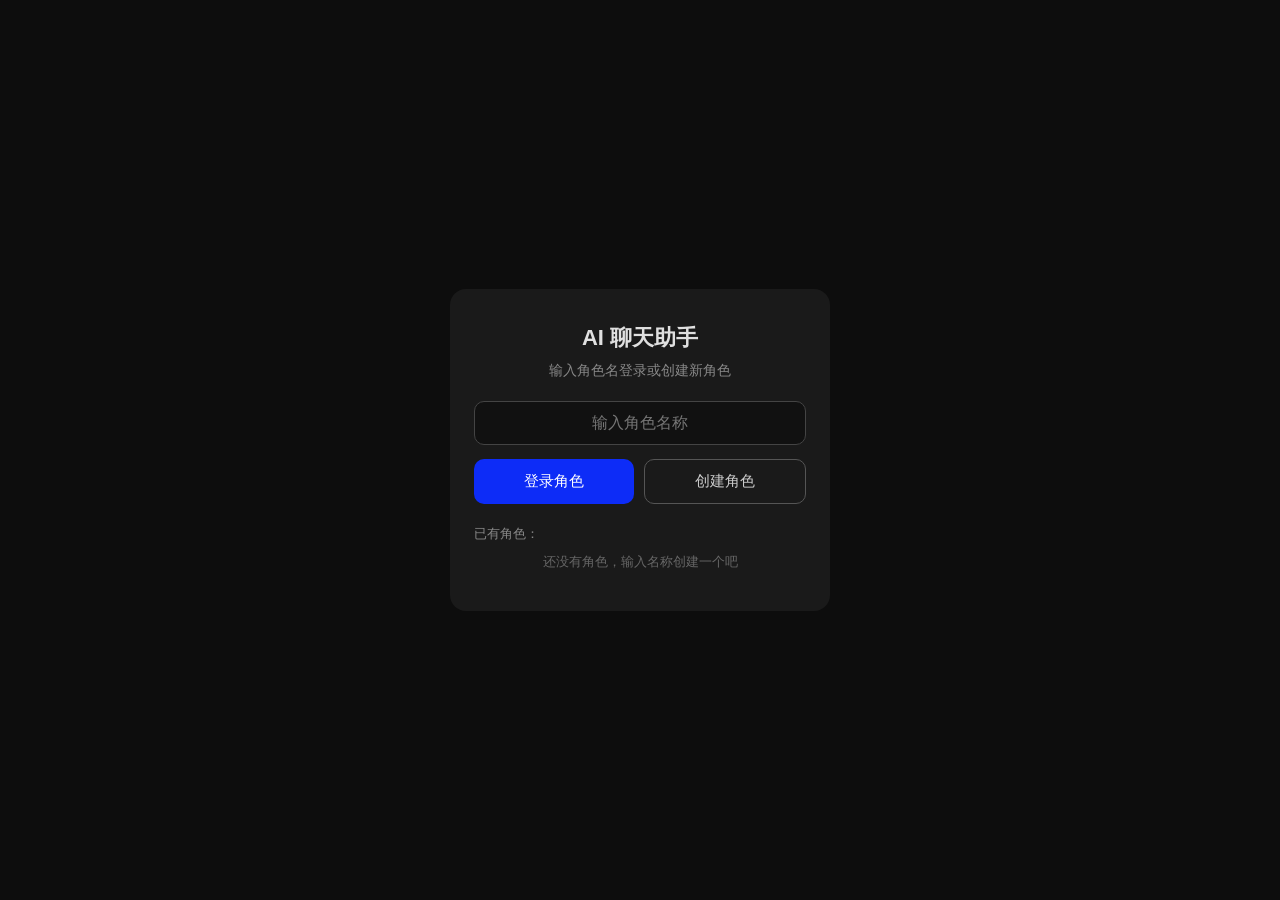
==== index.html @ 61cebd00 "清空聊天记录功能修改" ====
<!DOCTYPE html>
<html lang="zh-CN">
<head>
<meta charset="UTF-8">
<meta name="viewport" content="width=device-width,initial-scale=1.0,maximum-scale=1.0,user-scalable=no,viewport-fit=cover">
<title>AI Chat Theater</title>
<style>
/* ===== Reset & Base ===== */
*,*::before,*::after{box-sizing:border-box;margin:0;padding:0}
html,body{height:100%;overflow:hidden;font-family:-apple-system,BlinkMacSystemFont,"Segoe UI",Roboto,"PingFang SC","Microsoft YaHei",sans-serif;font-size:16px;line-height:1.5;color:#333;background:#fff;-webkit-text-size-adjust:100%;-webkit-tap-highlight-color:transparent}
input,textarea,button,select{font-family:inherit;font-size:inherit;outline:none}
button{border:none;background:none;cursor:pointer;-webkit-tap-highlight-color:transparent}
textarea{resize:none}

/* ===== Variables ===== */
:root{
  --primary:hwb(232 5% 3%);
  --primary-dark:#1164ca;
  --bg-chat:#0d0d0d;
  
  --bubble-ai:#1a1a1a;
  --text:#e0e0e0;
  --text-secondary:#999;
  --topbar-bg:#111;
  --inputbar-bg:#111;
  --overlay-bg:rgba(0,0,0,0.7);
  --shadow-sm:0 1px 3px rgba(0,0,0,.25);
  --shadow-md:0 2px 12px rgba(0,0,0,.35);
  --radius:10px;
  --safe-t:env(safe-area-inset-top,0px);
  --safe-b:env(safe-area-inset-bottom,0px);
  --topbar-h:52px;
  --inputbar-h:56px;
}

/* ===== App Shell ===== */
#app{display:flex;flex-direction:column;height:100%;height:100vh;height:100dvh;background:var(--topbar-bg)}

/* ===== Top Bar ===== */
#topBar{position:relative;display:flex;align-items:center;justify-content:center;height:var(--topbar-h);padding:0 16px;padding-top:var(--safe-t);background:var(--topbar-bg);box-shadow:var(--shadow-sm);z-index:10;flex-shrink:0}
#topBar .ai-name{font-size:17px;font-weight:600;color:var(--text)}
#settingsBtn{position:absolute;right:12px;bottom:8px;width:40px;height:40px;display:flex;align-items:center;justify-content:center;font-size:22px;border-radius:50%;color:#aaa;transition:background .2s}
#settingsBtn:active{background:rgba(255,255,255,.1)}

/* ===== Chat Area ===== */
#chatArea{flex:1;overflow-y:auto;padding:12px 14px;padding-bottom:8px;background:var(--bg-chat);background-size:cover;background-position:center;scroll-behavior:smooth;-webkit-overflow-scrolling:touch}
#chatArea::-webkit-scrollbar{width:3px}
#chatArea::-webkit-scrollbar-thumb{background:rgba(255,255,255,.15);border-radius:3px}

/* Welcome */
.welcome{text-align:center;color:var(--text-secondary);padding:60px 20px 40px;font-size:15px;line-height:1.8}
.welcome strong{display:block;font-size:18px;color:var(--text);margin-bottom:8px}
.welcome .hint{color:#777;font-size:14px;margin-top:12px}

/* ===== Message Bubbles ===== */
.msg-wrap{margin-bottom:14px;display:flex;flex-direction:column;animation:msgIn .25s ease-out}
@keyframes msgIn{from{opacity:0;transform:translateY(8px)}to{opacity:1;transform:translateY(0)}}
.msg-wrap.user{align-items:flex-end}
.msg-wrap.assistant{align-items:flex-start}
.msg-wrap.system{align-items:center}

.bubble{max-width:82%;padding:10px 14px;border-radius:var(--radius);word-break:break-word;white-space:pre-wrap;font-size:15px;line-height:1.6;position:relative}
.msg-wrap.user .bubble{background:rgba(12,170,222,0.7);border-bottom-right-radius:4px;color:var(--text);backdrop-filter:blur(8px);box-shadow:0 4px 15px rgba(0,0,0,0.15)}
.msg-wrap.assistant .bubble{background:var(--bubble-ai);border-bottom-left-radius:4px;box-shadow:var(--shadow-sm);color:var(--text)}
.msg-wrap.system .bubble{background:rgba(255,255,255,.08);color:var(--text-secondary);font-size:13px;padding:6px 12px;border-radius:6px;max-width:90%;text-align:center}
.msg-wrap.system .bubble.error{background:#3d1f1f;color:#ff6b6b}
.msg-wrap.system .bubble.summary-note{background:#1a3a1a;color:#4caf50;font-size:13px}

.msg-time{font-size:11px;color:#b0b0b0;margin:2px 6px 0}
.msg-wrap.user .msg-time{text-align:right}

/* Streaming cursor */
.bubble.streaming::after{content:"|";;display:inline;animation:blink .8s step-end infinite;color:var(--text);margin-left:1px}
@keyframes blink{0%,100%{opacity:1}50%{opacity:0}}

/* ===== Input Bar ===== */
#inputBar{display:flex;align-items:flex-end;gap:8px;padding:6px 10px;padding-bottom:calc(6px + var(--safe-b));background:var(--inputbar-bg);border-top:1px solid rgba(255,255,255,.08);flex-shrink:0}
#messageInput{flex:1;min-height:40px;max-height:120px;padding:10px 14px;border:1px solid #444;border-radius:20px;background:#1a1a1a;color:#e0e0e0;font-size:16px;line-height:1.4;outline:none;transition:border-color .2s}
#messageInput:focus{border-color:var(--primary)}
#sendBtn{width:44px;height:44px;display:flex;align-items:center;justify-content:center;background:var(--primary);border-radius:50%;color:#fff;font-size:18px;flex-shrink:0;transition:transform .15s,opacity .2s;box-shadow:0 2px 6px rgba(7,193,96,.3)}
#sendBtn:active{transform:scale(.92)}
#sendBtn:disabled{opacity:.4;transform:none;box-shadow:none}

/* ===== Settings Overlay ===== */
#settingsOverlay{position:fixed;inset:0;z-index:1000;visibility:hidden;transition:visibility .3s}
#settingsOverlay.active{visibility:visible}
#settingsOverlay .overlay-bg{position:absolute;inset:0;background:var(--overlay-bg);opacity:0;transition:opacity .3s}
#settingsOverlay.active .overlay-bg{opacity:1}

#settingsPanel{position:absolute;top:0;right:0;bottom:0;width:88%;max-width:380px;background:#1a1a1a;display:flex;flex-direction:column;transform:translateX(100%);transition:transform .3s cubic-bezier(.4,0,.2,1);box-shadow:-4px 0 20px rgba(0,0,0,.5)}
#settingsOverlay.active #settingsPanel{transform:translateX(0)}

.settings-header{display:flex;align-items:center;justify-content:space-between;padding:16px 18px;padding-top:calc(16px + var(--safe-t));border-bottom:1px solid #333;flex-shrink:0}
.settings-header h2{font-size:18px;font-weight:600}
#closeSettingsBtn{width:36px;height:36px;display:flex;align-items:center;justify-content:center;font-size:20px;border-radius:50%;color:#888}
#closeSettingsBtn:active{background:#f0f0f0}

.settings-body{flex:1;overflow-y:auto;padding:18px;padding-bottom:calc(30px + var(--safe-b));-webkit-overflow-scrolling:touch}
.settings-body .label{display:block;font-size:14px;font-weight:500;color:var(--text);margin-bottom:6px;margin-top:18px}
.settings-body .label:first-child{margin-top:0}
.settings-body .desc{font-size:12px;color:#888;margin-bottom:8px}

.settings-body input[type="text"],
.settings-body input[type="password"],
.settings-body textarea{width:100%;padding:10px 12px;border:1px solid #444;border-radius:8px;background:#1a1a1a;font-size:15px;transition:border .2s,background .2s;color:#e0e0e0}
.settings-body input:focus,
.settings-body textarea:focus{border-color:var(--primary);background:#252525}
.settings-body textarea{min-height:80px;line-height:1.5}

.btn-block{display:block;width:100%;padding:11px 0;border-radius:8px;font-size:15px;font-weight:500;text-align:center;transition:background .2s,opacity .2s}
.btn-block:active{opacity:.75}
.btn-primary{background:var(--primary);color:#fff}
.btn-outline{background:transparent;border:1px solid #555;color:#ccc}
.btn-outline:active{background:rgba(255,255,255,.08)}
.btn-danger{background:#2a1a1a;border:1px solid #5a2020;color:#ff6b6b}
.btn-danger:active{background:rgba(255,255,255,.05)}
.btn-upload{background:#2a2a2a;color:var(--text)}
.btn-upload:active{background:#353535}

.settings-body hr{border:none;border-top:1px solid #333;margin:20px 0}
.settings-body .spacer{height:12px}
.history-entry{display:flex;gap:8px;margin-bottom:8px;align-items:center}
.history-entry input{flex:1;min-width:0;padding:9px 12px;border:1px solid #444;border-radius:8px;background:#1a1a1a;font-size:15px;transition:border .2s;color:#e0e0e0}
.history-entry input:focus{border-color:var(--primary);background:#252525}
.history-del-btn{width:36px;height:36px;border-radius:50%;border:none;background:#2a2a2a;color:#ff6b6b;font-size:16px;display:flex;align-items:center;justify-content:center;flex-shrink:0}
.history-del-btn:active{background:#4a1a1a}

/* ===== Landscape tweaks ===== */
@media(max-width:480px){
  #settingsPanel{width:92%}
  .bubble{max-width:88%}
}
@media(min-width:768px){
  #app{max-width:480px;margin:0 auto;box-shadow:0 0 30px rgba(0,0,0,.3);border-left:1px solid #333;border-right:1px solid #333}
}
/* ===== Login Screen ===== */
#loginOverlay{position:fixed;inset:0;z-index:2000;background:#0d0d0d;display:flex;align-items:center;justify-content:center}
#loginBox{width:85%;max-width:380px;padding:32px 24px;background:#1a1a1a;border-radius:16px;text-align:center}
#loginBox h2{color:#e0e0e0;font-size:22px;font-weight:600;margin-bottom:6px}
#loginBox p{color:#888;font-size:14px;margin-bottom:20px}
#charNameInput{width:100%;padding:12px 16px;border:1px solid #444;border-radius:10px;background:#111;color:#e0e0e0;font-size:16px;text-align:center;margin-bottom:14px;outline:none}
#charNameInput:focus{border-color:var(--primary)}
.login-btn-group{display:flex;gap:10px}
.login-btn-group button{flex:1;padding:12px;border-radius:10px;font-size:15px;font-weight:500;border:none;cursor:pointer}
#loginCharBtn{background:var(--primary);color:#fff}
#createCharBtn{background:transparent;border:1px solid #555;color:#ccc}
#loginCharBtn:active,#createCharBtn:active{opacity:.7}
#charListWrap{margin-top:20px;text-align:left}
#charListWrap p{color:#888;font-size:13px;margin-bottom:8px}
.char-list-item{padding:10px 14px;background:#111;border-radius:8px;color:#e0e0e0;font-size:15px;margin-bottom:6px;cursor:pointer;transition:background .15s}
.char-list-item:active{background:#252525}
/* ===== Message Actions ===== */
.msg-actions{margin-top:6px;display:none;gap:6px;align-self:flex-start;margin-bottom:-8px}
.msg-actions.show{display:flex}
.msg-action-btn{padding:5px 12px;border-radius:6px;font-size:12px;border:none;background:hwb(58 0% 9%);color:#000;cursor:pointer;line-height:1.3}
.msg-action-btn:active{opacity:.8}

/* ===== Formatted text & Narration ===== */
.paren-text{font-style:italic;color:#999}
.msg-wrap.narration{align-items:center}
.msg-wrap.narration .bubble{background:rgba(0,0,0,0.3);color:#fff;text-align:center;max-width:85%}
#identityBar{display:none;background:#000;color:#fff;text-align:center;padding:4px 10px;font-size:13px;flex-shrink:0;border-top:1px solid #333}

.edit-mode{width:100%;margin-top:4px}
.edit-textarea{width:100%;min-height:70px;padding:8px 10px;border:1px solid var(--primary);border-radius:8px;background:#1a1a1a;color:#e0e0e0;font-size:14px;line-height:1.5;resize:vertical;outline:none;font-family:inherit;box-sizing:border-box}
.edit-actions{display:flex;gap:8px;margin-top:6px}
.edit-actions button{flex:1;padding:7px 0;border-radius:6px;font-size:13px;font-weight:500;border:none;cursor:pointer}
.confirm-edit{background:var(--primary);color:#fff}
.cancel-edit{background:transparent;border:1px solid #555;color:#aaa}
.confirm-edit:active,.cancel-edit:active{opacity:.7}
</style>
</head>
<body>

<div id="app">
  <header id="topBar">
<span class="ai-name">登录</span>
    <button id="settingsBtn" aria-label="设置">⚙️</button>
  </header>

  <main id="chatArea"></main>
  <div id="identityBar"></div>
  <footer id="inputBar">
    <textarea id="messageInput" rows="1" placeholder="输入消息…" enterkeyhint="send"></textarea>
    <button id="sendBtn" aria-label="发送">➤</button>
  </footer>
</div>

<div id="settingsOverlay">
  <div class="overlay-bg" id="settingsOverlayBg"></div>
  <div id="settingsPanel">
    <div class="settings-header">
      <h2>设置</h2>
      <button id="closeSettingsBtn" aria-label="关闭">✕</button>
    </div>
    <div class="settings-body">
      <span class="label">当前角色</span>
      <span id="currentCharDisplay" style="color:var(--primary);font-size:15px;font-weight:500">未登录</span>
      <div class="spacer"></div>
      <button class="btn-block btn-outline" id="switchCharBtn">切换角色</button>
      <div class="spacer"></div>
      <button class="btn-block btn-danger" id="deleteCharBtn">删除此角色</button>
      <hr>
 
      <span class="label">DeepSeek API Key</span>
      <span class="desc">填入你的 DeepSeek API 密钥，格式如 sk-xxxxxxxx</span>
      <input type="password" id="apiKeyInput" placeholder="sk-..." autocomplete="off">

      <span class="label">AI 人设与世界观</span>
      <span class="desc">在这里写入你想让 AI 扮演的角色和世界设定，实时生效</span>
      <textarea id="systemPromptInput" rows="5" placeholder="例如：你是修仙界的师姐，说话带古风，语气温柔但偶尔毒舌…"></textarea>

      <span class="label">回复风格指令</span>
      <span class="desc">额外要求，如「用毒舌吐槽风格」「用温柔文艺风格」等</span>
     <input type="text" id="styleInput" placeholder="例：用毒舌吐槽风格">
      
      <span class="label">我是谁</span>
      <span class="desc">告诉 AI 你的身份信息，作为全局记忆</span>
      <textarea id="userIdentityInput" rows="3" placeholder="例如：我是李明，28岁，软件工程师，正在准备考研…"></textarea>

      <span class="label">历史事件（全局记忆，优先级最高）</span>
      <span class="desc">重要事件永久保留在上下文中，不会被对话压缩影响。每条独立存储。</span>
      <div id="historyEventsContainer"></div>
      <div class="spacer"></div>
      <button class="btn-block btn-outline" id="addEventBtn">+ 添加历史事件</button>
      <div class="spacer"></div>
      <span class="label">关键信息</span>
      <span class="desc">让 AI 记住的关键信息，如人物关系、重要事件等</span>
      <div id="keyInfoContainer"></div>
      <div class="spacer"></div>
      <button class="btn-block btn-outline" id="addKeyInfoBtn">+ 添加关键信息</button>


      <div class="spacer"></div>
      <span class="label">角色（切换身份）</span>
      <span class="desc">创建角色身份，切换后以该角色身份与AI对话，气泡颜色同步变化</span>
      <div id="rolesContainer"></div>
      <div class="spacer"></div>
      <button class="btn-block btn-outline" id="addRoleBtn">+ 添加角色</button>
      <div class="spacer"></div>
      <button class="btn-block btn-primary" id="switchToMainBtn">回到主控身份</button>

      <div class="spacer"></div>
      <span class="label">当下状态</span>
      <span class="desc">记录当前时间、职务、事件、危机等实时信息</span>
      <textarea id="currentStateInput" rows="3" placeholder="例如：现在是2026年7月，我正在准备重要的演讲…"></textarea>

      <span class="label">聊天背景</span>
      <span class="desc">从相册选择图片作为聊天背景，关闭页面后依然保留</span>
      <div class="spacer"></div>
      <button class="btn-block btn-upload" id="bgUploadBtn">📷 上传背景图</button>
      <input type="file" id="bgFileInput" accept="image/*" hidden>
      <div class="spacer"></div>
      <button class="btn-block btn-outline" id="bgResetBtn">重置默认背景</button>

      <hr>

      <span class="label">数据迁移</span>
      <span class="desc">导出所有配置为 JSON 文件，方便换机备份</span>
      <div class="spacer"></div>
      <button class="btn-block btn-primary" id="exportBtn">📤 导出所有配置</button>
      <div class="spacer"></div>
      <button class="btn-block btn-outline" id="importBtn">📥 导入配置</button>
      <input type="file" id="importFileInput" accept=".json" hidden>

      <hr>

      <button class="btn-block btn-danger" id="clearChatBtn">🗑 清空聊天记录</button>
    </div>
  </div>
</div>

<!-- Login Overlay -->
<div id="loginOverlay">
  <div id="loginBox">
    <h2>AI 聊天助手</h2>
    <p>输入角色名登录或创建新角色</p>
    <input type="text" id="charNameInput" placeholder="输入角色名称" autocomplete="off">
    <div class="login-btn-group">
      <button id="loginCharBtn">登录角色</button>
      <button id="createCharBtn">创建角色</button>
    </div>
    <div id="charListWrap">
      <p>已有角色：</p>
      <div id="charListItems"></div>
    </div>
  </div>
</div>

<script>
/* ==============================================
   AI 聊天助手 — 完整应用脚本
   ============================================== */

const PRESET_COLORS = ['#C0392B','#FF6B6B','#E67E22','#F1C40F','#27AE60','#2ECC71','#00BCD4','#8E44AD'];
const DEEPSEEK_API = 'https://api.deepseek.com/chat/completions';
const MODEL = 'deepseek-v4-flash';
const MAX_MSG_BEFORE_SUMMARY = 30;
const RECENT_KEEP = 14;

const LS = {
  CHAR_PREFIX: 'ai_char_',
  CHAR_LIST: 'ai_char_list',
  CURRENT_CHAR: 'ai_current_char',
};

let state = {
   apiKey: '',
   systemPrompt: '',
   style: '',
   bgImage: '',
   messages: [],
   summary: '',
  userIdentity: '',
  historyEvents: [],
  keyInfo: [],
  currentState: '',
  currentCharacter: '',
  roles: [],
  currentRole: null,
  isStreaming: false,
  summarising: false,
};

const $ = id => document.getElementById(id);
 const chatArea = $('chatArea');
 const messageInput = $('messageInput');
 const sendBtn = $('sendBtn');
 const settingsOverlay = $('settingsOverlay');
 const apiKeyInput = $('apiKeyInput');
 const systemPromptInput = $('systemPromptInput');
 const styleInput = $('styleInput');
 const bgFileInput = $('bgFileInput');
 const importFileInput = $('importFileInput');
const userIdentityInput = $('userIdentityInput');
const currentStateInput = $('currentStateInput');
const historyEventsContainer = $('historyEventsContainer');
const addEventBtn = $('addEventBtn');
const switchCharBtn = $('switchCharBtn');
const deleteCharBtn = $('deleteCharBtn');
const charNameInput = $('charNameInput');
const loginCharBtn = $('loginCharBtn');
const createCharBtn = $('createCharBtn');

/* ---- Persistence ---- */
function getCharDataKey(name) {
  return LS.CHAR_PREFIX + name.toLowerCase().trim() + '_data';
}
function getCharMsgKey(name) {
  return LS.CHAR_PREFIX + name.toLowerCase().trim() + '_msg';
}
function getCharacterList() {
  try { return JSON.parse(localStorage.getItem(LS.CHAR_LIST) || '[]'); } catch(e) { return []; }
}
function saveCharacterList(list) {
  try { localStorage.setItem(LS.CHAR_LIST, JSON.stringify(list)); } catch(e) {}
}
function loadCharacterData(charName) {
  if (!charName) return;
  try {
    var d = JSON.parse(localStorage.getItem(getCharDataKey(charName)) || '{}');
    state.messages = JSON.parse(localStorage.getItem(getCharMsgKey(charName)) || '[]');
    state.apiKey = d.apiKey || '';
    state.systemPrompt = d.systemPrompt || '';
    state.style = d.style || '';
    state.userIdentity = d.userIdentity || '';
    state.bgImage = d.bgImage || '';
    state.historyEvents = Array.isArray(d.historyEvents) ? d.historyEvents : [];
    state.keyInfo = Array.isArray(d.keyInfo) ? d.keyInfo : [];
    state.roles = Array.isArray(d.roles) ? d.roles : [];
    state.currentRole = d.currentRole || null;
    state.currentState = d.currentState || '';
    state.summary = d.summary || '';
  } catch(e) { state.messages = []; }
}
function saveCurrentCharacter() {
  var name = state.currentCharacter;
  if (!name) return;
  try {
    localStorage.setItem(getCharDataKey(name), JSON.stringify({
      apiKey: state.apiKey, systemPrompt: state.systemPrompt, style: state.style,
      userIdentity: state.userIdentity, bgImage: state.bgImage,
      historyEvents: state.historyEvents, keyInfo: state.keyInfo, roles: state.roles, currentRole: state.currentRole, currentState: state.currentState,
      summary: state.summary
    }));
    localStorage.setItem(getCharMsgKey(name), JSON.stringify(state.messages));
  } catch(e) {
    addSystemMsg('⚠️ 存储空间不足，建议压缩背景图片或清理聊天记录', true);
  }
}

/* ---- Background ---- */
function applyBackground(url) {
  if (url) {
    chatArea.style.backgroundImage = 'url(' + JSON.stringify(url) + ')';
    chatArea.style.backgroundSize = 'cover';
    chatArea.style.backgroundPosition = 'center';
  } else {
    chatArea.style.backgroundImage = '';
    chatArea.style.backgroundColor = '#ededed';
  }
}

/* ---- Render Messages ---- */

function hexToRgba(h,a){var r=parseInt(h.slice(1,3),16),g=parseInt(h.slice(3,5),16),b=parseInt(h.slice(5,7),16);return 'rgba('+r+','+g+','+b+','+a+')'}
function renderMessages(scrollToBottom_) {
  if (scrollToBottom_ === undefined) scrollToBottom_ = true;
  chatArea.innerHTML = '';
  if (state.messages.length === 0) {
    const welcome = document.createElement('div');
    welcome.className = 'welcome';
    chatArea.appendChild(welcome);
    return;
  }
  for (let i = 0; i < state.messages.length; i++) {
    const msg = state.messages[i];
    const wrap = document.createElement('div');
    if (msg._narration) { wrap.className = 'msg-wrap narration'; } else { wrap.className = 'msg-wrap ' + msg.role; }
    const bubble = document.createElement('div');
    bubble.className = 'bubble';
    if (msg._streaming) bubble.classList.add('streaming');
    // Per-message role color for user bubbles
    if (msg.role === 'user' && msg._roleName && !msg._narration) {
      for (var ri = 0; ri < state.roles.length; ri++) {
        if (state.roles[ri].name === msg._roleName && !msg._narration) {
          bubble.style.backgroundColor = hexToRgba(state.roles[ri].color, 0.7);
          break;
        }
      }
    }
    bubble.innerHTML = formatMsgText(msg.content || '');
    wrap.appendChild(bubble);
    // Action buttons for AI messages
    if (msg.role === 'assistant' && !msg._streaming) {
      var _a = document.createElement('div'); _a.className = 'msg-actions';
      // backtrack button for non-latest AI messages
      if (i < state.messages.length - 1) {
        var _b = document.createElement('button'); _b.className = 'msg-action-btn'; _b.textContent = '回溯';
        _b.addEventListener('click', function(idx){return function(ev){ev.stopPropagation();backtrackMessage(idx);};}(i));
        _a.appendChild(_b);
      }
      // edit + regen + backtrack for latest AI message
      if (i === state.messages.length - 1) {
        var _e = document.createElement('button'); _e.className = 'msg-action-btn'; _e.textContent = '编辑';
        var _r = document.createElement('button'); _r.className = 'msg-action-btn'; _r.textContent = '重说';
        var _b = document.createElement('button'); _b.className = 'msg-action-btn'; _b.textContent = '回溯';
        _e.addEventListener('click', function(idx){return function(ev){ev.stopPropagation();startEdit(idx);};}(i));
        _r.addEventListener('click', function(ev){ev.stopPropagation();regenerateMessage();});
        _b.addEventListener('click', function(idx){return function(ev){ev.stopPropagation();backtrackMessage(idx);};}(i));
        _a.appendChild(_e); _a.appendChild(_r); _a.appendChild(_b);
      }
      wrap.appendChild(_a);
      bubble.addEventListener('click', function(el){return function(ev){ev.stopPropagation();document.querySelectorAll('.msg-actions.show').forEach(function(x){if(x!==el)x.classList.remove('show')});el.classList.toggle('show')};}(_a));
    }
    chatArea.appendChild(wrap);
  }
  if (scrollToBottom_) scrollToBottom();
}
function startEdit(index) {
  var wraps = document.querySelectorAll('.msg-wrap.assistant');
  if (wraps.length === 0) return;
  var wrap = wraps[wraps.length - 1];
  var ex = wrap.querySelector('.edit-mode');
  if (ex) { ex.style.display = 'block'; ex.querySelector('textarea').focus(); return; }
  var ed = document.createElement('div');
  ed.className = 'edit-mode';
  var ta = document.createElement('textarea');
  ta.className = 'edit-textarea';
  ta.value = state.messages[index].content || '';
  var btns = document.createElement('div');
  btns.className = 'edit-actions';
  var cf = document.createElement('button'); cf.className = 'confirm-edit'; cf.textContent = '确认';
  var cn = document.createElement('button'); cn.className = 'cancel-edit'; cn.textContent = '取消';
  btns.appendChild(cf); btns.appendChild(cn);
  ed.appendChild(ta); ed.appendChild(btns); wrap.appendChild(ed);
  ta.focus();
  cf.addEventListener('click', function(idx,ta2){return function(ev){ev.stopPropagation();var v=ta2.value.trim();if(v){state.messages[idx].content=v;saveCurrentCharacter();renderMessages();}};}(index,ta));
  cn.addEventListener('click', function(div){return function(ev){ev.stopPropagation();div.style.display='none';};}(ed));
}
function scrollToBottom() {
  requestAnimationFrame(function(){ chatArea.scrollTop = chatArea.scrollHeight; });
}
function getLastBubble() {
  const wraps = chatArea.querySelectorAll('.msg-wrap.assistant');
  if (wraps.length === 0) return null;
  return wraps[wraps.length - 1].querySelector('.bubble');
}
function updateStreamingBubble() {
  const lastMsg = state.messages[state.messages.length - 1];
  if (!lastMsg || lastMsg.role !== 'assistant') return;
  const bubble = getLastBubble();
  if (bubble) { bubble.textContent = lastMsg.content; bubble.classList.add('streaming'); }
  scrollToBottom();
}
function finishStreamingBubble() {
  const lastMsg = state.messages[state.messages.length - 1];
  if (!lastMsg || lastMsg.role !== 'assistant') return;
  delete lastMsg._streaming;
  const bubble = getLastBubble();
  if (bubble) { bubble.textContent = lastMsg.content; bubble.classList.remove('streaming'); }
}

/* ---- Build API Messages ---- */
function buildApiMessages() {
  const result = [];
  // 历史事件（优先级高于记忆压缩）
  for (let i = 0; i < state.historyEvents.length; i++) {
    const ev = (state.historyEvents[i] || '').trim();
    if (ev) {
      result.push({ role: 'system', content: '历史事件' + (i+1) + '：' + ev });
    }
  }
  // 当下状态
  if (state.currentState) {
    result.push({ role: 'system', content: '当前状态：' + state.currentState });
  }
  // 关键信息
  for (let i = 0; i < state.keyInfo.length; i++) {
    const ki = (state.keyInfo[i] || '').trim();
    if (ki) {
      result.push({ role: 'system', content: '关键信息' + (i+1) + '：' + ki });
    }
  }

  if (state.systemPrompt) {
    result.push({ role: 'system', content: state.systemPrompt }
);
  }
  // 对话摘要（记忆压缩，优先级较低）
  if (state.summary) {
    result.push({ role: 'system', content: '以下是之前的对话摘要，请参考这些信息保持连续性：\n' + state.summary });
  }
  // 当前角色信息（覆盖用户身份优先级）
  if (state.currentRole) {
    var roleText = getRoleSystemMsg();
    if (roleText) { result.push({ role: 'system', content: roleText }); }
  } else {
    // 用户身份
    if (state.userIdentity) {
      result.push({ role: 'system', content: '用户身份：' + state.userIdentity });
    }
  }
  // 最近对话
  const msgs = state.messages;
  const recent = msgs.slice(-RECENT_KEEP);
  for (let i = 0; i < recent.length; i++) {
    result.push({ role: recent[i].role, content: recent[i].content });
  }
  // 风格指令
  if (state.style) {
    result.push({ role: 'system', content: '回复时请遵循以下风格要求：' + state.style });
  }
  return result;
}

/* ---- Auto Summarize ---- */
async function autoSummarize() {
  if (state.summarising) return;
  if (state.messages.length <= MAX_MSG_BEFORE_SUMMARY) return;
  state.summarising = true;
  const total = state.messages.length;
  const toSummarize = state.messages.slice(0, total - RECENT_KEEP);
  if (toSummarize.length < 4) { state.summarising = false; return; }
  const summaryPrompt = [
    {
      role: 'system',
      content: '你是长期剧情记忆整理助手。请把已有长期摘要与新增对话合并重写为一份新的完整摘要。保留人物身份、关系变化、承诺、冲突、重要事件、时间线、用户偏好和未解决事项；合并重复内容，删除寒暄和无关细节。不要逐段追加旧摘要，必须重新压缩成一份连贯摘要。只输出摘要正文，不要解释。摘要必须控制在约 1000 tokens 以内。'
    },
  ];
  if (state.summary) {
    summaryPrompt.push({ role: 'system', content: '已有长期摘要：\n' + state.summary });
  }
  summaryPrompt.push({ role: 'system', content: '以下是需要并入长期记忆的新增对话：' });
  for (let i = 0; i < toSummarize.length; i++) {
    summaryPrompt.push({ role: toSummarize[i].role, content: toSummarize[i].content });
  }
  const noteWrap = document.createElement('div');
  noteWrap.className = 'msg-wrap system';
  noteWrap.innerHTML = '<div class="bubble summary-note">🔄 对话较长，正在压缩历史记忆…</div>';
  chatArea.appendChild(noteWrap);
  scrollToBottom();
  try {
    const res = await fetch(DEEPSEEK_API, {
      method: 'POST',
      headers: { 'Content-Type': 'application/json', 'Authorization': 'Bearer ' + state.apiKey },
      body: JSON.stringify({ model: MODEL, messages: summaryPrompt, stream: false, max_tokens: 1024 }),
    });
    if (!res.ok) { noteWrap.remove(); state.summarising = false; return; }
    const data = await res.json();
    const summary = data.choices?.[0]?.message?.content?.trim();
    if (summary) {
      state.summary = summary;
      saveCurrentCharacter();
      state.messages = state.messages.slice(-RECENT_KEEP);
      saveCurrentCharacter();
      noteWrap.querySelector('.bubble').textContent = '✅ 历史记忆已压缩，继续畅聊吧';
      var self = noteWrap;
      setTimeout(function(){ self.remove(); renderMessages(); }, 1500);
    } else {
      noteWrap.remove();
    }
  } catch (e) {
    noteWrap.remove();
  }
  state.summarising = false;
}

/* ---- Send Message ---- */
async function sendMessage() {
  const text = messageInput.value.trim();
  if (!text || state.isStreaming) return;
  if (!state.apiKey) {
    addSystemMsg('请先点击右上角 ⚙️ 设置你的 DeepSeek API Key');
    return;
  }
  messageInput.value = '';
  messageInput.style.height = 'auto';
  sendBtn.disabled = true;
  state.isStreaming = true;
  var isNarration = text.startsWith('/');
  var finalText = isNarration ? text.slice(1).trim() : text;
  if (isNarration && !finalText) { state.isStreaming = false; sendBtn.disabled = false; return; }
  state.messages.push({ role: 'user', content: finalText, _narration: isNarration || undefined, _roleName: state.currentRole || null });
  saveCurrentCharacter();
  renderMessages();
  const assistantMsg = { role: 'assistant', content: '', _streaming: true };
  state.messages.push(assistantMsg);
  renderMessages();
  const apiMessages = buildApiMessages();
  try {
    const response = await fetch(DEEPSEEK_API, {
      method: 'POST',
      headers: { 'Content-Type': 'application/json', 'Authorization': 'Bearer ' + state.apiKey },
      body: JSON.stringify({ model: MODEL, messages: apiMessages, stream: true, max_tokens: 4096 }),
    });
    if (!response.ok) {
      let errMsg = '请求失败 (' + response.status + ')';
      try { const errBody = await response.json(); errMsg = errBody.error?.message || errMsg; } catch(_) {}
      state.messages.pop();
      saveCurrentCharacter();
      renderMessages();
      addSystemMsg('❌ ' + errMsg, true);
      state.isStreaming = false; sendBtn.disabled = false;
      return;
    }
    const reader = response.body.getReader();
    const decoder = new TextDecoder();
    let buffer = '';
    let fullContent = '';
    while (true) {
      const { done, value } = await reader.read();
      if (done) break;
      buffer += decoder.decode(value, { stream: true });
      const lines = buffer.split('\n');
      buffer = lines.pop() || '';
      for (let j = 0; j < lines.length; j++) {
        const trimmed = lines[j].trim();
        if (!trimmed || !trimmed.startsWith('data:')) continue;
        const data = trimmed.slice(5).trim();
        if (data === '[DONE]') continue;
        try {
          const parsed = JSON.parse(data);
          const delta = parsed.choices?.[0]?.delta?.content || '';
          if (delta) { fullContent += delta; assistantMsg.content = fullContent; updateStreamingBubble(); }
        } catch(_) {}
      }
    }
    if (buffer.trim()) {
      const trimmed = buffer.trim();
      if (trimmed.startsWith('data:')) {
        const data = trimmed.slice(5).trim();
        if (data !== '[DONE]') {
          try {
            const parsed = JSON.parse(data);
            const delta = parsed.choices?.[0]?.delta?.content || '';
            if (delta) { fullContent += delta; assistantMsg.content = fullContent; updateStreamingBubble(); }
          } catch(_) {}
        }
      }
    }
    assistantMsg.content = fullContent;
    delete assistantMsg._streaming;
    finishStreamingBubble();
    saveCurrentCharacter();
    renderMessages();
    if (state.messages.length > MAX_MSG_BEFORE_SUMMARY) { autoSummarize(); }
  } catch (e) {
    state.messages.pop();
    saveCurrentCharacter();
    renderMessages();
    addSystemMsg('❌ 网络错误：' + (e.message || '请检查网络连接'), true);
  }
  state.isStreaming = false;
  sendBtn.disabled = false;
  messageInput.focus();
}

/* ---- Regenerate Message ---- */
async function regenerateMessage() {
  if (state.isStreaming) return;
  var aiIdx = -1;
  for (var ri = state.messages.length - 1; ri >= 0; ri--) {
    if (state.messages[ri].role === 'assistant') { aiIdx = ri; break; }
  }
  if (aiIdx === -1) return;
  var usrIdx = -1;
  for (var uj = aiIdx - 1; uj >= 0; uj--) {
    if (state.messages[uj].role === 'user') { usrIdx = uj; break; }
  }
  if (usrIdx === -1) return;
  state.messages.splice(aiIdx);
  saveCurrentCharacter();
  renderMessages();
  state.isStreaming = true;
  sendBtn.disabled = true;
  var astMsg = { role: 'assistant', content: '', _streaming: true };
  state.messages.push(astMsg);
  renderMessages();
  var apiMessages = buildApiMessages();
  try {
    var resp = await fetch(DEEPSEEK_API, {
      method: 'POST',
      headers: { 'Content-Type': 'application/json', 'Authorization': 'Bearer ' + state.apiKey },
      body: JSON.stringify({ model: MODEL, messages: apiMessages, stream: true, max_tokens: 4096 }),
    });
    if (!resp.ok) {
      state.messages.pop(); saveCurrentCharacter(); renderMessages();
      addSystemMsg('❌ 重说失败 (' + resp.status + ')', true);
      state.isStreaming = false; sendBtn.disabled = false; return;
    }
    var reader = resp.body.getReader();
    var decoder = new TextDecoder();
    var buffer = '';
    var fullContent = '';
    while (true) {
      var rdd = await reader.read();
      if (rdd.done) break;
      buffer += decoder.decode(rdd.value, { stream: true });
      var rawLines = buffer.split('\n');
      buffer = rawLines.pop() || '';
      for (var li = 0; li < rawLines.length; li++) {
        var ln = rawLines[li].trim();
        if (!ln || !ln.startsWith('data:')) continue;
        var dl = ln.slice(5).trim();
        if (dl === '[DONE]') continue;
        try { var pr = JSON.parse(dl); var dd = pr.choices?.[0]?.delta?.content || ''; if (dd) { fullContent += dd; astMsg.content = fullContent; updateStreamingBubble(); } } catch(_) {}
      }
    }
    astMsg.content = fullContent;
    delete astMsg._streaming;
    finishStreamingBubble();
    saveCurrentCharacter();
    renderMessages();
  } catch(e) {
    state.messages.pop(); saveCurrentCharacter(); renderMessages();
    addSystemMsg('❌ 网络错误：' + (e.message || '请检查网络连接'), true);
  }
  state.isStreaming = false;
  sendBtn.disabled = false;
}

/* ---- Helpers ---- */
function htmlspecialchars(s) {
  return s.replace(/&/g,'&amp;').replace(/</g,'&lt;').replace(/>/g,'&gt;').replace(/"/g,'&quot;');
}
function formatMsgText(text) {
  var s = htmlspecialchars(text);
  s = s.replace(/\(([^)]*)\)/g, '<span class="paren-text">($1)</span>');
  s = s.replace(/（([^）]*)）/g, '<span class="paren-text">（$1）</span>');
  return s;
}

function addSystemMsg(text, isError) {
  if (isError === undefined) isError = false;
  const wrap = document.createElement('div');
  wrap.className = 'msg-wrap system';
  const bubble = document.createElement('div');
  bubble.className = 'bubble' + (isError ? ' error' : '');
  bubble.textContent = text;
  wrap.appendChild(bubble);
  chatArea.appendChild(wrap);
  scrollToBottom();
}

/* ---- Export / Import ---- */
function exportAllData() {
  const data = {
    export_version: 1,
    exported_at: new Date().toISOString(),
    settings: {
     apiKey: state.apiKey,
     systemPrompt: state.systemPrompt,
     style: state.style,
     bgImage: state.bgImage,
     summary: state.summary,
      roles: state.roles,
      currentRole: state.currentRole,
      keyInfo: state.keyInfo,
      historyEvents: state.historyEvents,
      currentState: state.currentState,
      userIdentity: state.userIdentity,
   },
   messages: state.messages,
 };
  const blob = new Blob([JSON.stringify(data, null, 2)], { type: 'application/json' });
  const url = URL.createObjectURL(blob);
  const a = document.createElement('a');
  a.href = url;
  a.download = 'ai-chat-backup-' + new Date().toISOString().slice(0,10) + '.json';
  document.body.appendChild(a);
  a.click();
  document.body.removeChild(a);
  URL.revokeObjectURL(url);
}

function importData(file) {
  const reader = new FileReader();
  reader.onload = function(e) {
    try {
      const data = JSON.parse(e.target.result);
      if (!data.settings || !data.messages) { addSystemMsg('❌ 无效的配置文件格式', true); return; }
      const s = data.settings;
      state.apiKey = s.apiKey || '';
      state.systemPrompt = s.systemPrompt || '';
      state.style = s.style || '';
      state.bgImage = s.bgImage || '';
     state.summary = s.summary || '';
      state.historyEvents = Array.isArray(s.historyEvents) ? s.historyEvents : [];
      state.keyInfo = Array.isArray(s.keyInfo) ? s.keyInfo : [];
      state.roles = Array.isArray(s.roles) ? s.roles : [];
      state.currentRole = state.roles.some(function(role) { return role && role.name === s.currentRole; }) ? s.currentRole : null;
      state.currentState = s.currentState || '';
      state.userIdentity = s.userIdentity || '';
     state.messages = Array.isArray(data.messages) ? data.messages : [];
      saveCurrentCharacter();
      saveCurrentCharacter();
      syncSettingsUI();
    updateIdentityBar();
      applyBackground(state.bgImage);
      renderMessages();
      settingsOverlay.classList.remove('active');
      addSystemMsg('✅ 配置已成功导入');
    } catch (err) {
      addSystemMsg('❌ 导入失败：文件解析错误', true);
    }
  };
  reader.readAsText(file);
}

/* ---- Sync UI with state ---- */
function syncSettingsUI() {
  apiKeyInput.value = state.apiKey;
  systemPromptInput.value = state.systemPrompt;
  styleInput.value = state.style;
  userIdentityInput.value = state.userIdentity;
  currentStateInput.value = state.currentState;
  renderHistoryEvents();
  renderKeyInfo();
  renderRoles();
}

/* ---- Render History Events ---- */
function renderHistoryEvents() {
  historyEventsContainer.innerHTML = '';
  for (let i = 0; i < state.historyEvents.length; i++) {
    const div = document.createElement('div');
    div.className = 'history-entry';
    const input = document.createElement('input');
    input.type = 'text';
    input.value = state.historyEvents[i] || '';
    input.placeholder = '重要事件 ' + (i+1);
    input.addEventListener('change', function(idx) {
      return function() { state.historyEvents[idx] = this.value; saveCurrentCharacter(); };
    }(i));
    const delBtn = document.createElement('button');
    delBtn.className = 'history-del-btn';
    delBtn.textContent = '✕';
    delBtn.addEventListener('click', function(idx) {
      return function() { state.historyEvents.splice(idx, 1); saveCurrentCharacter(); renderHistoryEvents(); };
    }(i));
    div.appendChild(input);
    div.appendChild(delBtn);
    historyEventsContainer.appendChild(div);
  }
}
function renderKeyInfo() {
  var container = document.getElementById('keyInfoContainer');
  if (!container) return;
  container.innerHTML = '';
  for (var i = 0; i < state.keyInfo.length; i++) {
    var div = document.createElement('div');
    div.className = 'history-entry';
    var input = document.createElement('input');
    input.type = 'text';
    input.value = state.keyInfo[i] || '';
    input.placeholder = '关键信息 ' + (i+1);
    (function(idx){input.addEventListener('change',function(){state.keyInfo[idx]=this.value;saveCurrentCharacter();});})(i);
    var delBtn = document.createElement('button');
    delBtn.className = 'history-del-btn';
    delBtn.textContent = '✕';
    (function(idx){delBtn.addEventListener('click',function(){state.keyInfo.splice(idx,1);saveCurrentCharacter();renderKeyInfo();});})(i);
    div.appendChild(input);
    div.appendChild(delBtn);
    container.appendChild(div);
  }
}



/* ---- PWA Setup ---- */
function setupPWA() {
  function genIcon(size) {
    const c = document.createElement('canvas');
    c.width = size; c.height = size;
    const ctx = c.getContext('2d');
    ctx.fillStyle = '#07c160';
    ctx.fillRect(0, 0, size, size);
    ctx.fillStyle = '#fff';
    ctx.font = 'bold ' + (size*0.45) + 'px sans-serif';
    ctx.textAlign = 'center';
    ctx.textBaseline = 'middle';
    ctx.fillText('AI', size/2, size/2 + 2);
    return c.toDataURL();
  }
  const manifest = {
    name: 'AI 聊天助手',
    short_name: 'AI聊天',
    description: '智能AI聊天助手',
    start_url: location.href,
    display: 'standalone',
    orientation: 'portrait',
    background_color: '#ffffff',
    theme_color: '#07c160',
  };
  try {
    manifest.icons = [
      { src: genIcon(192), sizes: '192x192', type: 'image/png' },
      { src: genIcon(512), sizes: '512x512', type: 'image/png', purpose: 'any' }
    ];
    const blob = new Blob([JSON.stringify(manifest)], {type: 'application/json'});
    const link = document.createElement('link');
    link.rel = 'manifest';
    link.href = URL.createObjectURL(blob);
    document.head.appendChild(link);
  } catch(e) {}
  const meta = document.createElement('meta');
  meta.name = 'theme-color';
  meta.content = '#07c160';
  document.head.appendChild(meta);
}

/* ---- Character System ---- */
function showLoginScreen() {
  document.getElementById('loginOverlay').style.display = 'flex';
  document.getElementById('charNameInput').value = '';
  renderCharacterList();
}
function hideLoginScreen() {
  document.getElementById('loginOverlay').style.display = 'none';
}
function renderCharacterList() {
  var wrap = document.getElementById('charListItems'), list = getCharacterList();
  if (!wrap) return;
  if (list.length === 0) { wrap.innerHTML = '<p style="color:#666;font-size:13px;text-align:center">还没有角色，输入名称创建一个吧</p>'; return; }
  wrap.innerHTML = '';
  for (var i = 0; i < list.length; i++) {
    (function(n){
      var btn = document.createElement('div');
      btn.className = 'char-list-item';
      btn.textContent = n;
      btn.addEventListener('click', function(){ loginCharacter(n); });
      wrap.appendChild(btn);
    })(list[i]);
  }
}
function loginCharacter(name) {
  var list = getCharacterList();
  if (list.indexOf(name) === -1) { addSystemMsg('❌ 角色 "'+name+'" 不存在', true); return; }
  state.currentCharacter = name;
  loadCharacterData(name);
  localStorage.setItem(LS.CURRENT_CHAR, name);
  hideLoginScreen();
  syncSettingsUI();
  applyBackground(state.bgImage);
  renderMessages();
  var d = document.getElementById('currentCharDisplay');
if (d) d.textContent = name;
  document.querySelector('.ai-name').textContent = name;
  document.getElementById('settingsOverlay').classList.remove('active');
}
function createCharacter(name) {
  var t = name.trim();
  if (!t) { addSystemMsg('⚠️ 请输入角色名称', true); return; }
  var list = getCharacterList();
  if (list.indexOf(t) !== -1) { addSystemMsg('⚠️ 角色 "'+t+'" 已存在，请直接登录', true); return; }
  list.push(t);
  saveCharacterList(list);
  state.currentCharacter = t;
  state.apiKey = ''; state.systemPrompt = ''; state.style = ''; state.userIdentity = '';
  state.bgImage = ''; state.historyEvents = []; state.keyInfo = []; state.roles = []; state.currentRole = null; state.currentState = ''; state.summary = ''; state.messages = [];
  saveCurrentCharacter();
  localStorage.setItem(LS.CURRENT_CHAR, t);
  hideLoginScreen();
  syncSettingsUI();
  applyBackground('');
  renderMessages();
  var d = document.getElementById('currentCharDisplay');
if (d) d.textContent = t;
  document.querySelector('.ai-name').textContent = t;
  addSystemMsg('✅ 角色 "'+t+'" 创建成功');
}
function switchCharacter() {
  saveCurrentCharacter();
  localStorage.removeItem(LS.CURRENT_CHAR);
  state.currentCharacter = '';
  showLoginScreen();
}
function deleteCharacter() {
  var name = state.currentCharacter;
  if (!name) return;
  if (!confirm('确定要永久删除角色 "'+name+'" 及其所有数据吗？此操作不可撤销！')) return;
  try { localStorage.removeItem(getCharDataKey(name)); localStorage.removeItem(getCharMsgKey(name)); } catch(e) {}
  var list = getCharacterList(), idx = list.indexOf(name);
  if (idx !== -1) { list.splice(idx, 1); saveCharacterList(list); }
  localStorage.removeItem(LS.CURRENT_CHAR);
  state.currentCharacter = '';
  showLoginScreen();
}

/* ---- Init ---- */
function init() {
  var savedChar = localStorage.getItem(LS.CURRENT_CHAR);
  var list = getCharacterList();
  if (savedChar && list.indexOf(savedChar) !== -1) {
    state.currentCharacter = savedChar;
    loadCharacterData(savedChar);
    hideLoginScreen();
    applyBackground(state.bgImage);
    renderMessages();
    syncSettingsUI();
    updateIdentityBar();
    var d = document.getElementById('currentCharDisplay');
if (d) d.textContent = savedChar;
    document.querySelector('.ai-name').textContent = savedChar;
  } else {
    showLoginScreen();
  }
  setupPWA();
}

/* ---- Event Listeners ---- */
sendBtn.addEventListener('click', sendMessage);
messageInput.addEventListener('keydown', function(e) {
  if (e.key === 'Enter' && !e.shiftKey) { e.preventDefault(); sendMessage(); }
});
messageInput.addEventListener('input', function() {
  this.style.height = 'auto';
  this.style.height = Math.min(this.scrollHeight, 120) + 'px';
});

$('settingsBtn').addEventListener('click', function() { settingsOverlay.classList.add('active'); });
$('closeSettingsBtn').addEventListener('click', function() { settingsOverlay.classList.remove('active'); });
$('settingsOverlayBg').addEventListener('click', function() { settingsOverlay.classList.remove('active'); });

apiKeyInput.addEventListener('change', function() { state.apiKey = this.value.trim(); saveCurrentCharacter(); });
systemPromptInput.addEventListener('change', function() { state.systemPrompt = this.value.trim(); saveCurrentCharacter(); });
styleInput.addEventListener('change', function() { state.style = this.value.trim(); saveCurrentCharacter(); });
userIdentityInput.addEventListener('change', function() { state.userIdentity = this.value.trim(); saveCurrentCharacter(); });

currentStateInput.addEventListener('change', function() { state.currentState = this.value.trim(); saveCurrentCharacter(); });
addEventBtn.addEventListener('click', function() { state.historyEvents.push(''); saveCurrentCharacter(); renderHistoryEvents(); });
$('bgUploadBtn').addEventListener('click', function() { bgFileInput.click(); });
bgFileInput.addEventListener('change', function(e) {
  var file = e.target.files?.[0]; if (!file) return;
  if (!file.type.startsWith('image/')) { addSystemMsg('❌ 请选择图片文件', true); return; }
  var reader = new FileReader();
  reader.onload = function(ev) {
    var img = new Image();
    img.onload = function() {
      var MAX = 800, w = img.width, h = img.height, r = Math.min(MAX/w, MAX/h, 1);
      w = Math.round(w*r); h = Math.round(h*r);
      var c = document.createElement('canvas'); c.width = w; c.height = h;
      c.getContext('2d').drawImage(img, 0, 0, w, h);
      state.bgImage = c.toDataURL('image/jpeg', 0.7);
      saveCurrentCharacter();
      applyBackground(state.bgImage);
    };
    img.src = ev.target.result;
  };
  reader.readAsDataURL(file); bgFileInput.value = '';
});
$('bgResetBtn').addEventListener('click', function() { state.bgImage = ''; saveCurrentCharacter(); applyBackground(''); });
/* ---- Character System Event Listeners ---- */
loginCharBtn.addEventListener('click', function() { loginCharacter(document.getElementById('charNameInput').value.trim()); });
createCharBtn.addEventListener('click', function() { createCharacter(document.getElementById('charNameInput').value.trim()); });
document.getElementById('charNameInput').addEventListener('keydown', function(e) { if (e.key === 'Enter') { e.preventDefault(); loginCharacter(charNameInput.value.trim()); } });
switchCharBtn.addEventListener('click', function() { switchCharacter(); });
deleteCharBtn.addEventListener('click', function() { deleteCharacter(); });

$('addKeyInfoBtn').addEventListener('click', function() { state.keyInfo.push(''); saveCurrentCharacter(); renderKeyInfo(); });
$('addRoleBtn').addEventListener('click', function() {
  if (state.roles.length >= 8) { addSystemMsg('⚠️ 最多只能添加 8 个角色'); return; }
  var used = {};
  for (var ri = 0; ri < state.roles.length; ri++) { used[state.roles[ri].color] = true; }
  var nextColor = '#ff6b6b';
  for (var ci = 0; ci < PRESET_COLORS.length; ci++) {
    if (!used[PRESET_COLORS[ci]]) { nextColor = PRESET_COLORS[ci]; break; }
  }
  state.roles.push({ color: nextColor, name: '', bio: '' });
  saveCurrentCharacter();
  renderRoles();
});
$('switchToMainBtn').addEventListener('click', function() { switchToMain(); });
$('exportBtn').addEventListener('click', exportAllData);
$('importBtn').addEventListener('click', function() { importFileInput.click(); });
importFileInput.addEventListener('change', function(e) {
  const file = e.target.files?.[0];
  if (file) importData(file);
  importFileInput.value = '';
});

/* ---- Backtrack Message ---- */
function backtrackMessage(idx) {
  if (idx < 0 || idx >= state.messages.length) return;
  if (!confirm('确认回溯到这条消息？此操作将删除之后的所有对话记录。')) return;
  state.messages.splice(idx + 1);
  state.summary = '';
  saveCurrentCharacter();
  renderMessages();
}

/* ---- Roles System ---- */
function renderRoles() {
  var container = document.getElementById('rolesContainer');
  if (!container) return;
  container.innerHTML = '';
  for (var i = 0; i < state.roles.length; i++) {
    var role = state.roles[i];
    var card = document.createElement('div');
    if (role.name === state.currentRole) {
      card.style.cssText = 'margin-bottom:10px;padding:8px;background:#222;border-radius:8px;border:2px solid ' + role.color + ';position:relative';
      var badgeEl = document.createElement('span');
      badgeEl.textContent = '已选中';
      badgeEl.style.cssText = 'position:absolute;top:-8px;right:4px;background:' + role.color + ';color:#fff;font-size:11px;padding:1px 6px;border-radius:4px;font-weight:bold';
      card.appendChild(badgeEl);
    } else {
      card.style.cssText = 'margin-bottom:10px;padding:8px;background:#222;border-radius:8px';
    }
    var r1 = document.createElement('div');
    r1.style.cssText = 'display:flex;align-items:center;gap:8px;margin-bottom:6px';
    var sw = document.createElement('span');
    sw.style.cssText = 'display:inline-block;width:20px;height:20px;border-radius:50%;border:2px solid #555;flex-shrink:0';
    sw.style.backgroundColor = role.color || '#ff6b6b';
    var ni = document.createElement('input');
    ni.type = "text"; ni.value = role.name || ""; ni.placeholder = "角色名";
    ni.style.cssText = 'flex:1;padding:6px 10px;border:1px solid #444;border-radius:6px;background:#1a1a1a;color:#e0e0e0;font-size:14px';
    (function(idx){ni.addEventListener('change',function(){state.roles[idx].name=this.value.trim();saveCurrentCharacter();if(state.currentRole===state.roles[idx].name)updateBubbleColor();});})(i);
    var sb = document.createElement('button'); sb.className = 'msg-action-btn'; sb.textContent = '切换';
    sb.style.flexShrink = '0';
    (function(n){sb.addEventListener('click',function(){switchToRole(n);});})(role.name);
    var db = document.createElement('button'); db.className = 'history-del-btn'; db.textContent = '✕';
    db.style.flexShrink = '0';
    (function(idx){db.addEventListener('click',function(){if(state.currentRole===state.roles[idx].name)state.currentRole=null;state.roles.splice(idx,1);saveCurrentCharacter();renderRoles();renderMessages();});})(i);
    r1.appendChild(sw); r1.appendChild(ni); r1.appendChild(sb); r1.appendChild(db);
    card.appendChild(r1);
    var bi = document.createElement('input');
    bi.type = "text"; bi.value = role.bio || ""; bi.placeholder = "角色简介";
    bi.style.cssText = 'width:100%;padding:6px 10px;border:1px solid #444;border-radius:6px;background:#1a1a1a;color:#e0e0e0;font-size:14px';
    (function(idx){bi.addEventListener('change',function(){state.roles[idx].bio=this.value.trim();saveCurrentCharacter();});})(i);
    card.appendChild(bi);
    container.appendChild(card);
  }
}
function switchToRole(name) {
  for (var i = 0; i < state.roles.length; i++) {
    if (state.roles[i].name === name) {
      state.currentRole = name;
      saveCurrentCharacter();
      updateBubbleColor();
      renderRoles();
      updateIdentityBar();
      return;
    }
  }
}
function switchToMain() {
  state.currentRole = null;
  saveCurrentCharacter();
  renderRoles();
  renderMessages();
  updateIdentityBar();
}
function updateIdentityBar() {
  var bar = document.getElementById('identityBar');
  if (!bar) return;
  if (state.roles.length === 0) { bar.style.display = 'none'; return; }
  bar.style.display = 'block';
  bar.textContent = state.currentRole ? ('当前身份：' + state.currentRole) : '当前身份：主控';
}

function updateBubbleColor() {
  for (var i = 0; i < state.roles.length; i++) {
    if (state.roles[i].name === state.currentRole) {
      renderMessages();
      return;
    }
  }
}
function getRoleSystemMsg() {
  if (!state.currentRole) return '';
  for (var i = 0; i < state.roles.length; i++) {
    if (state.roles[i].name === state.currentRole) {
      return '当前与你对话的角色是【' + state.roles[i].name + '】，角色简介：' + state.roles[i].bio;
    }
  }
  return '';
}

$('clearChatBtn').addEventListener('click', function() {
  if (state.messages.length === 0) return;
  if (!confirm('确定要清空所有聊天记录吗？此操作不可撤销。')) return;
  state.messages = [];
  state.summary = '';
  saveCurrentCharacter();
  renderMessages();
});

document.addEventListener('DOMContentLoaded', init);
</script>
</body>
</html>
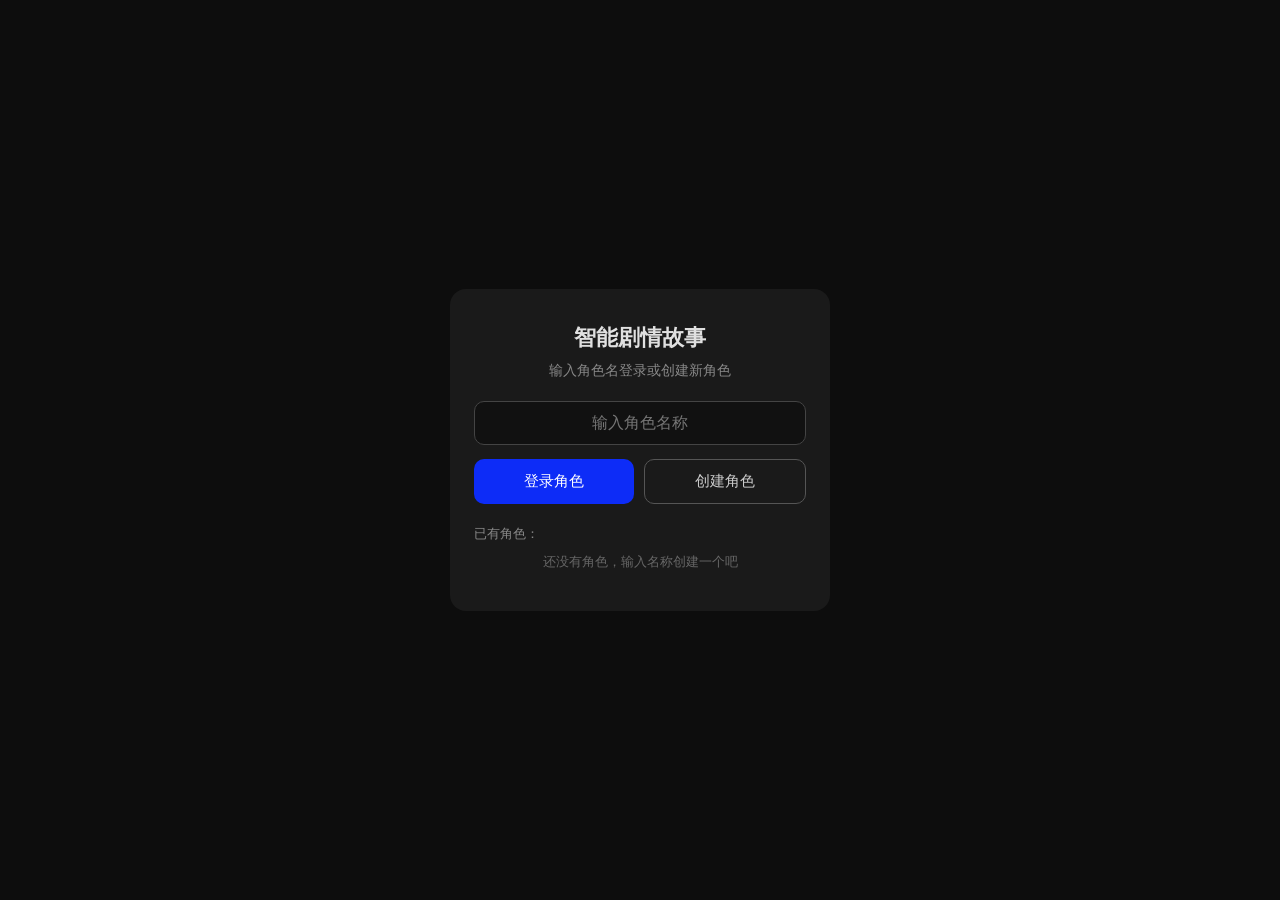
==== commit 6f81eb86: "图标与两个bug修复" ====
--- a/index.html
+++ b/index.html
@@ -3,7 +3,11 @@
 <head>
 <meta charset="UTF-8">
 <meta name="viewport" content="width=device-width,initial-scale=1.0,maximum-scale=1.0,user-scalable=no,viewport-fit=cover">
-<title>AI Chat Theater</title>
+<title>智能剧情故事</title>
+<link rel="manifest" href="manifest.webmanifest">
+<link rel="icon" type="image/png" sizes="192x192" href="icons/icon-192.png">
+<link rel="apple-touch-icon" href="icons/icon-512.png">
+<meta name="theme-color" content="#0d0d0d">
 <style>
 /* ===== Reset & Base ===== */
 *,*::before,*::after{box-sizing:border-box;margin:0;padding:0}
@@ -273,7 +277,7 @@
 <!-- Login Overlay -->
 <div id="loginOverlay">
   <div id="loginBox">
-    <h2>AI 聊天助手</h2>
+    <h2>智能剧情故事</h2>
     <p>输入角色名登录或创建新角色</p>
     <input type="text" id="charNameInput" placeholder="输入角色名称" autocomplete="off">
     <div class="login-btn-group">
@@ -289,7 +293,7 @@
 
 <script>
 /* ==============================================
-   AI 聊天助手 — 完整应用脚本
+   智能剧情故事 — 完整应用脚本
    ============================================== */
 
 const PRESET_COLORS = ['#C0392B','#FF6B6B','#E67E22','#F1C40F','#27AE60','#2ECC71','#00BCD4','#8E44AD'];
@@ -607,6 +611,50 @@
 }
 
 /* ---- Send Message ---- */
+function parseSseDelta(line) {
+  var trimmed = line.trim();
+  if (!trimmed || !trimmed.startsWith('data:')) return '';
+  var data = trimmed.slice(5).trim();
+  if (!data || data === '[DONE]') return '';
+  try {
+    var parsed = JSON.parse(data);
+    return parsed.choices?.[0]?.delta?.content || '';
+  } catch (_) {
+    return '';
+  }
+}
+async function readSseContent(stream, onDelta) {
+  var reader = stream.getReader();
+  var decoder = new TextDecoder();
+  var buffer = '';
+  var fullContent = '';
+  while (true) {
+    var chunk = await reader.read();
+    if (chunk.done) break;
+    buffer += decoder.decode(chunk.value, { stream: true });
+    var lines = buffer.split('\n');
+    buffer = lines.pop() || '';
+    for (var i = 0; i < lines.length; i++) {
+      var delta = parseSseDelta(lines[i]);
+      if (delta) {
+        fullContent += delta;
+        if (onDelta) onDelta(delta, fullContent);
+      }
+    }
+  }
+  buffer += decoder.decode();
+  var remainingLines = buffer.split('\n');
+  for (var j = 0; j < remainingLines.length; j++) {
+    var finalDelta = parseSseDelta(remainingLines[j]);
+    if (finalDelta) {
+      fullContent += finalDelta;
+      if (onDelta) onDelta(finalDelta, fullContent);
+    }
+  }
+  return fullContent;
+}
+
+/* ---- Send Message ---- */
 async function sendMessage() {
   const text = messageInput.value.trim();
   if (!text || state.isStreaming) return;
@@ -644,41 +692,10 @@
       state.isStreaming = false; sendBtn.disabled = false;
       return;
     }
-    const reader = response.body.getReader();
-    const decoder = new TextDecoder();
-    let buffer = '';
-    let fullContent = '';
-    while (true) {
-      const { done, value } = await reader.read();
-      if (done) break;
-      buffer += decoder.decode(value, { stream: true });
-      const lines = buffer.split('\n');
-      buffer = lines.pop() || '';
-      for (let j = 0; j < lines.length; j++) {
-        const trimmed = lines[j].trim();
-        if (!trimmed || !trimmed.startsWith('data:')) continue;
-        const data = trimmed.slice(5).trim();
-        if (data === '[DONE]') continue;
-        try {
-          const parsed = JSON.parse(data);
-          const delta = parsed.choices?.[0]?.delta?.content || '';
-          if (delta) { fullContent += delta; assistantMsg.content = fullContent; updateStreamingBubble(); }
-        } catch(_) {}
-      }
-    }
-    if (buffer.trim()) {
-      const trimmed = buffer.trim();
-      if (trimmed.startsWith('data:')) {
-        const data = trimmed.slice(5).trim();
-        if (data !== '[DONE]') {
-          try {
-            const parsed = JSON.parse(data);
-            const delta = parsed.choices?.[0]?.delta?.content || '';
-            if (delta) { fullContent += delta; assistantMsg.content = fullContent; updateStreamingBubble(); }
-          } catch(_) {}
-        }
-      }
-    }
+    const fullContent = await readSseContent(response.body, function(_delta, content) {
+      assistantMsg.content = content;
+      updateStreamingBubble();
+    });
     assistantMsg.content = fullContent;
     delete assistantMsg._streaming;
     finishStreamingBubble();
@@ -729,24 +746,10 @@
       addSystemMsg('❌ 重说失败 (' + resp.status + ')', true);
       state.isStreaming = false; sendBtn.disabled = false; return;
     }
-    var reader = resp.body.getReader();
-    var decoder = new TextDecoder();
-    var buffer = '';
-    var fullContent = '';
-    while (true) {
-      var rdd = await reader.read();
-      if (rdd.done) break;
-      buffer += decoder.decode(rdd.value, { stream: true });
-      var rawLines = buffer.split('\n');
-      buffer = rawLines.pop() || '';
-      for (var li = 0; li < rawLines.length; li++) {
-        var ln = rawLines[li].trim();
-        if (!ln || !ln.startsWith('data:')) continue;
-        var dl = ln.slice(5).trim();
-        if (dl === '[DONE]') continue;
-        try { var pr = JSON.parse(dl); var dd = pr.choices?.[0]?.delta?.content || ''; if (dd) { fullContent += dd; astMsg.content = fullContent; updateStreamingBubble(); } } catch(_) {}
-      }
-    }
+    var fullContent = await readSseContent(resp.body, function(_delta, content) {
+      astMsg.content = content;
+      updateStreamingBubble();
+    });
     astMsg.content = fullContent;
     delete astMsg._streaming;
     finishStreamingBubble();
@@ -908,48 +911,6 @@
 
 
 
-/* ---- PWA Setup ---- */
-function setupPWA() {
-  function genIcon(size) {
-    const c = document.createElement('canvas');
-    c.width = size; c.height = size;
-    const ctx = c.getContext('2d');
-    ctx.fillStyle = '#07c160';
-    ctx.fillRect(0, 0, size, size);
-    ctx.fillStyle = '#fff';
-    ctx.font = 'bold ' + (size*0.45) + 'px sans-serif';
-    ctx.textAlign = 'center';
-    ctx.textBaseline = 'middle';
-    ctx.fillText('AI', size/2, size/2 + 2);
-    return c.toDataURL();
-  }
-  const manifest = {
-    name: 'AI 聊天助手',
-    short_name: 'AI聊天',
-    description: '智能AI聊天助手',
-    start_url: location.href,
-    display: 'standalone',
-    orientation: 'portrait',
-    background_color: '#ffffff',
-    theme_color: '#07c160',
-  };
-  try {
-    manifest.icons = [
-      { src: genIcon(192), sizes: '192x192', type: 'image/png' },
-      { src: genIcon(512), sizes: '512x512', type: 'image/png', purpose: 'any' }
-    ];
-    const blob = new Blob([JSON.stringify(manifest)], {type: 'application/json'});
-    const link = document.createElement('link');
-    link.rel = 'manifest';
-    link.href = URL.createObjectURL(blob);
-    document.head.appendChild(link);
-  } catch(e) {}
-  const meta = document.createElement('meta');
-  meta.name = 'theme-color';
-  meta.content = '#07c160';
-  document.head.appendChild(meta);
-}
-
 /* ---- Character System ---- */
 function showLoginScreen() {
   document.getElementById('loginOverlay').style.display = 'flex';
@@ -1046,7 +1007,6 @@
   } else {
     showLoginScreen();
   }
-  setupPWA();
 }
 
 /* ---- Event Listeners ---- */
@@ -1131,6 +1091,19 @@
 }
 
 /* ---- Roles System ---- */
+function renameRole(index, newName) {
+  var role = state.roles[index];
+  if (!role) return;
+  var oldName = role.name;
+  var updatedName = (newName || '').trim();
+  role.name = updatedName;
+  if (state.currentRole === oldName) state.currentRole = updatedName;
+  for (var i = 0; i < state.messages.length; i++) { if (state.messages[i]._roleName === oldName) state.messages[i]._roleName = updatedName; }
+  saveCurrentCharacter();
+  renderRoles();
+  renderMessages();
+  updateIdentityBar();
+}
 function renderRoles() {
   var container = document.getElementById('rolesContainer');
   if (!container) return;
@@ -1155,7 +1128,7 @@
     var ni = document.createElement('input');
     ni.type = "text"; ni.value = role.name || ""; ni.placeholder = "角色名";
     ni.style.cssText = 'flex:1;padding:6px 10px;border:1px solid #444;border-radius:6px;background:#1a1a1a;color:#e0e0e0;font-size:14px';
-    (function(idx){ni.addEventListener('change',function(){state.roles[idx].name=this.value.trim();saveCurrentCharacter();if(state.currentRole===state.roles[idx].name)updateBubbleColor();});})(i);
+    (function(idx){ni.addEventListener('change',function(){renameRole(idx,this.value);});})(i);
     var sb = document.createElement('button'); sb.className = 'msg-action-btn'; sb.textContent = '切换';
     sb.style.flexShrink = '0';
     (function(n){sb.addEventListener('click',function(){switchToRole(n);});})(role.name);
